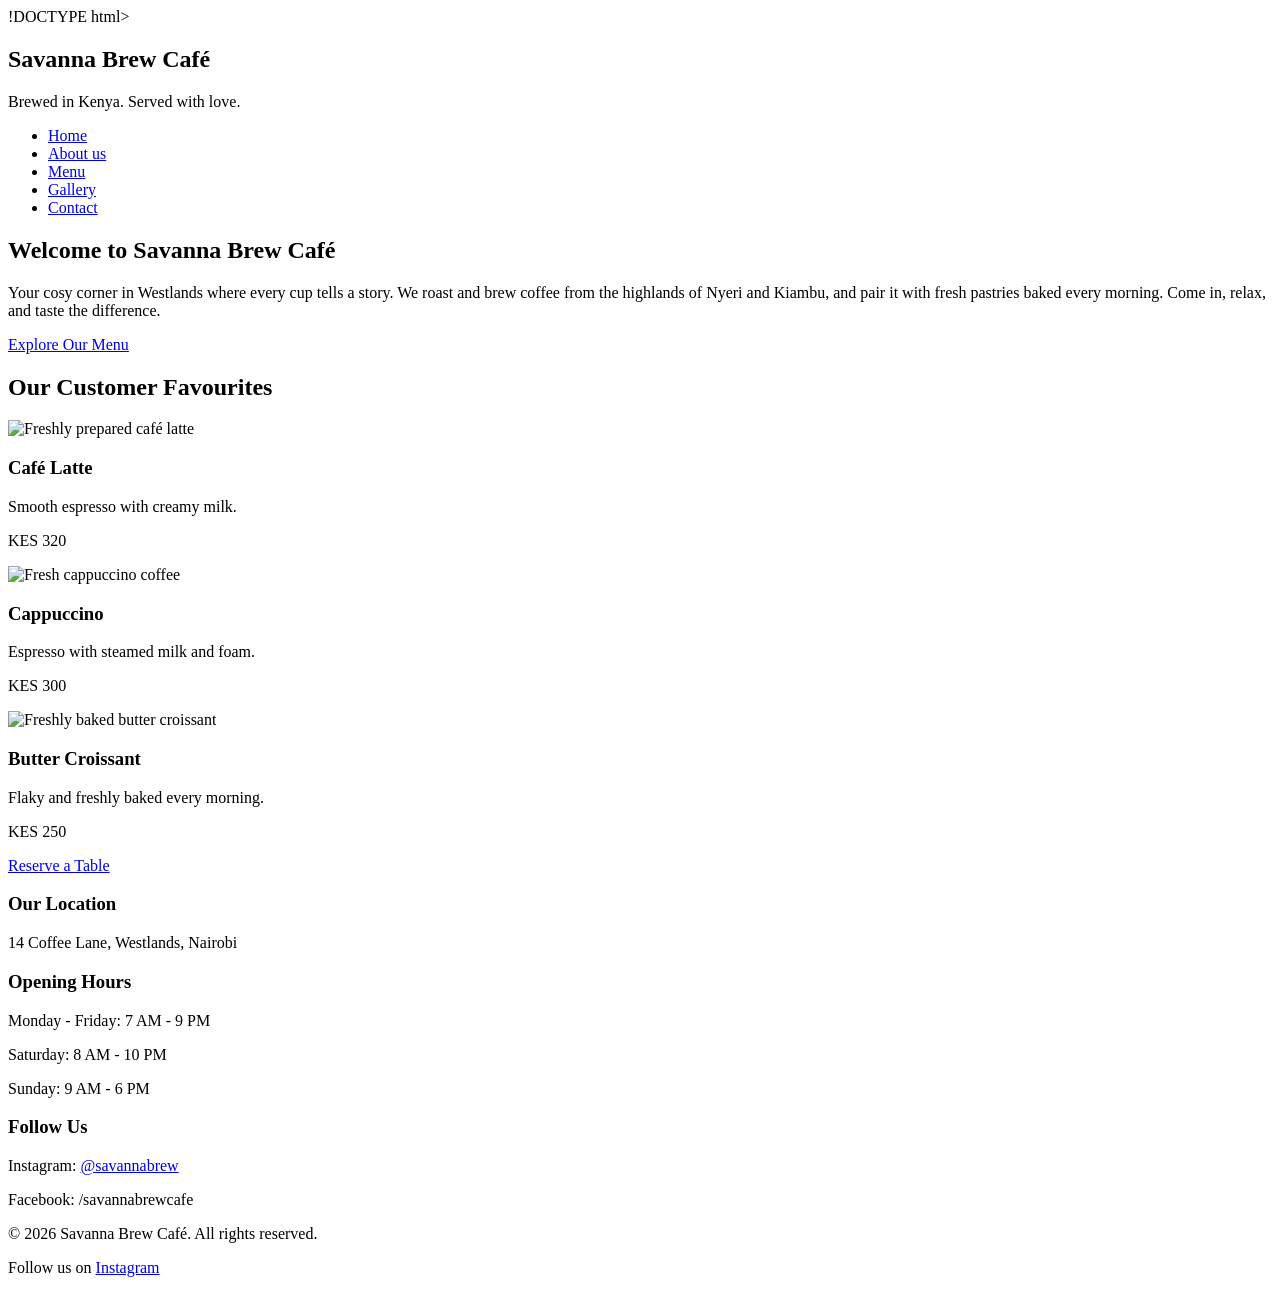
==== index.html @ 942cbcf4 "Add files via upload" ====
!DOCTYPE html>
<html lang="en">

<head>
    <meta charset="UTF-8">
    <meta name="viewport" content="width=device-width, initial-scale=1.0">

    <title>Home | Savanna Brew Café</title>

    <link rel="stylesheet" href="css/style.css">
</head>

<body>

    <!-- Header -->
    <header>
        <div class="logo">
            <h2>Savanna Brew Café</h2>
            <p>Brewed in Kenya. Served with love.</p>
        </div>

        <!-- Navigation -->
        <nav>
            <ul>
                <li><a href="index.html">Home</a></li>
                <li><a href="about.html" class="active">About us</a></li>
                <li><a href="menu.html">Menu</a></li>
                <li><a href="gallery.html">Gallery</a></li>
                <li><a href="contact.html">Contact</a></li>
            </ul>
        </nav>
    </header>

    <!-- Main Content -->
    <main>

        <!-- Hero Section -->
        <section class="hero">

            <div class="hero-content">

                <h1>Welcome to Savanna Brew Café</h1>

                <p>
                    Your cosy corner in Westlands where every cup tells a story.
                    We roast and brew coffee from the highlands of Nyeri and Kiambu,
                    and pair it with fresh pastries baked every morning.
                    Come in, relax, and taste the difference.
                </p>

                <a href="menu.html" class="btn">Explore Our Menu</a>

            </div>

        </section>

        <!-- Featured Section -->
        <section class="featured">

            <h2>Our Customer Favourites</h2>

            <div class="card-container">

                <article class="card">
                    <img src="images/gallery-1.jpg" alt="Freshly prepared café latte">
                    <h3>Café Latte</h3>
                    <p>Smooth espresso with creamy milk.</p>
                    <p>KES 320</p>
                </article>

                <article class="card">
                    <img src="images/gallery-2.jpg" alt="Fresh cappuccino coffee">
                    <h3>Cappuccino</h3>
                    <p>Espresso with steamed milk and foam.</p>
                    <p>KES 300</p>
                </article>

                <article class="card">
                    <img src="images/gallery-3.jpg" alt="Freshly baked butter croissant">
                    <h3>Butter Croissant</h3>
                    <p>Flaky and freshly baked every morning.</p>
                    <p>KES 250</p>
                </article>

            </div>

            <a href="contact.html" class="btn">Reserve a Table</a>

        </section>

    </main>

    <!-- Footer -->
    <footer>

        <div class="footer-container">

            <div>
                <h3>Our Location</h3>
                <p>14 Coffee Lane, Westlands, Nairobi</p>
            </div>

            <div>
                <h3>Opening Hours</h3>
                <p>Monday - Friday: 7 AM - 9 PM</p>
                <p>Saturday: 8 AM - 10 PM</p>
                <p>Sunday: 9 AM - 6 PM</p>
            </div>

           <div>
    <h3>Follow Us</h3>
    <p>
        Instagram:
        <a href="https://www.instagram.com/"
           target="_blank"
           rel="noopener noreferrer">@savannabrew</a>
    </p>
    <p>Facebook: /savannabrewcafe</p>
</div>

        </div>

        <p class="copyright">
            &copy; 2026 Savanna Brew Café. All rights reserved.
        </p>

    </footer>
    <p>
    Follow us on
    <a href="https://www.instagram.com/"
       target="_blank"
       rel="noopener noreferrer">Instagram</a>
</p>



</body>
</html>
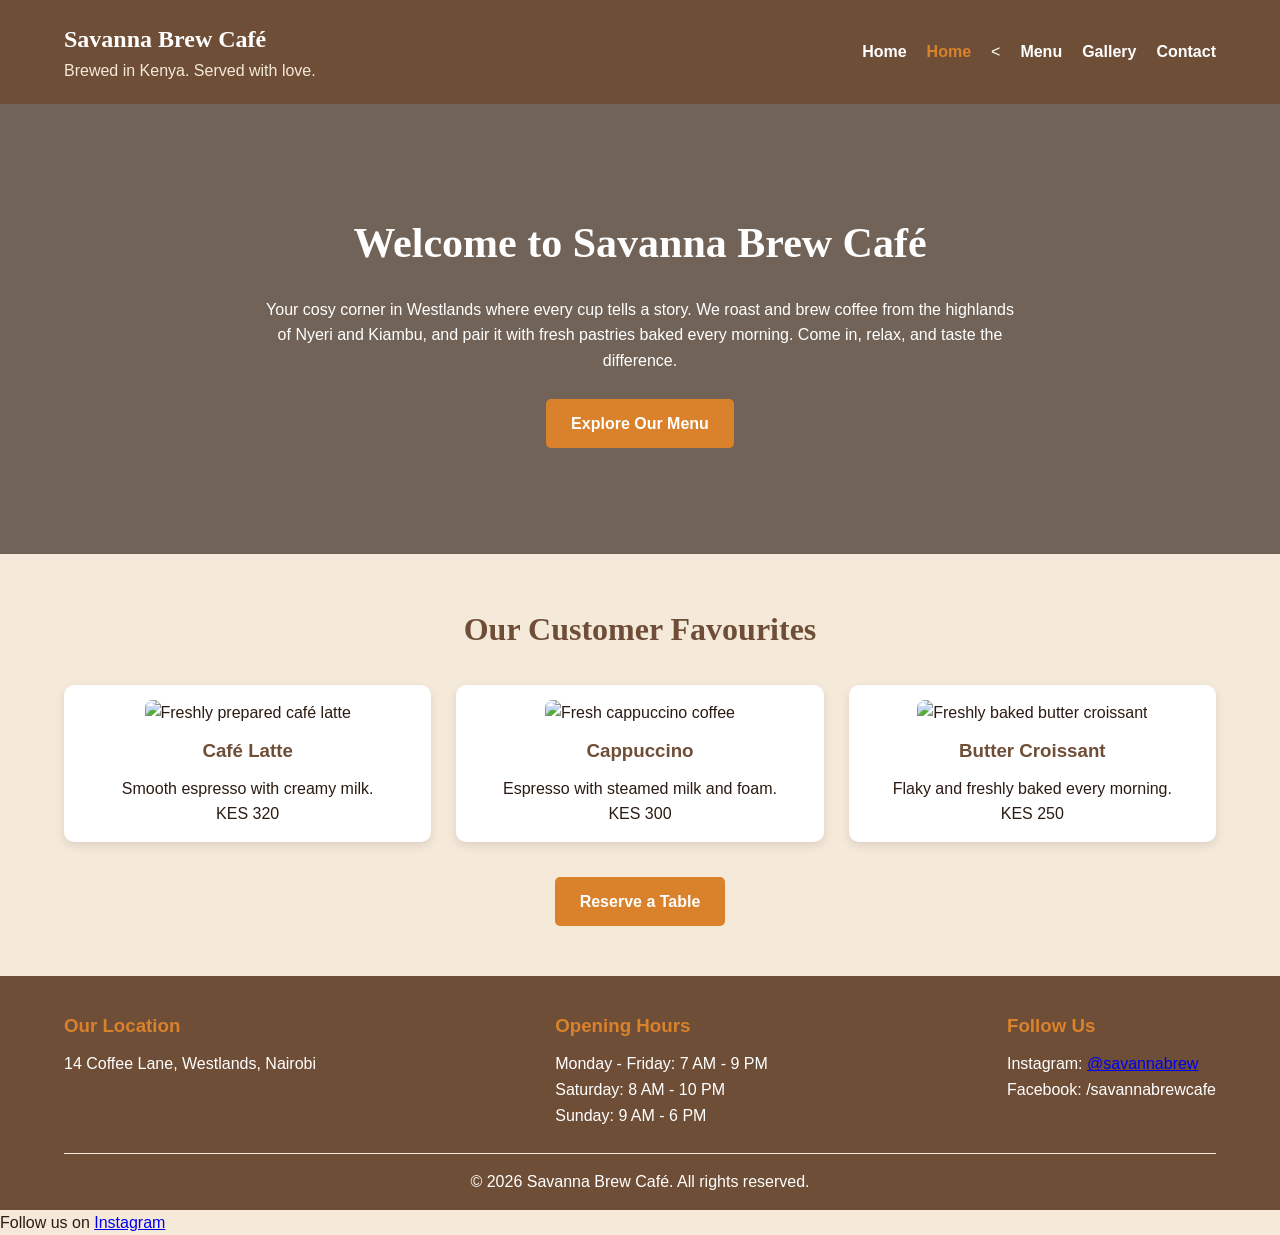
==== commit 317824e5: "Add files via upload" ====
--- a/index.html
+++ b/index.html
@@ -1,5 +1,5 @@
 
-!DOCTYPE html>
+<!DOCTYPE html>
 <html lang="en">
 
 <head>
@@ -24,7 +24,7 @@
         <nav>
             <ul>
                 <li><a href="index.html">Home</a></li>
-                <li><a href="about.html" class="active">About us</a></li>
+                <li><a href="about.html" class="active">Home</a></li><
                 <li><a href="menu.html">Menu</a></li>
                 <li><a href="gallery.html">Gallery</a></li>
                 <li><a href="contact.html">Contact</a></li>
--- a/css/style.css
+++ b/css/style.css
@@ -0,0 +1,669 @@
+/* GENERAL STYLING */
+
+:root {
+    --primary: #6F4E37;
+    --secondary: #F5E9DA;
+    --accent: #D9822B;
+    --dark: #2B1B12;
+    --white: #FFFFFF;
+}
+
+* {
+    margin: 0;
+    padding: 0;
+    box-sizing: border-box;
+}
+
+body {
+    font-family: Arial, sans-serif;
+    font-size: 16px;
+    line-height: 1.6;
+    color: var(--dark);
+    background-color: var(--secondary);
+}
+
+/* HEADER */
+
+header {
+    background-color: var(--primary);
+    color: var(--white);
+    padding: 20px 5%;
+    display: flex;
+    justify-content: space-between;
+    align-items: center;
+    flex-wrap: wrap;
+}
+
+.logo h2 {
+    font-family: Georgia, serif;
+}
+
+.logo p {
+    color: var(--secondary);
+}
+
+/* NAVIGATION */
+
+nav ul {
+    display: flex;
+    list-style: none;
+    gap: 20px;
+}
+
+nav a {
+    color: var(--white);
+    text-decoration: none;
+    font-weight: bold;
+    transition: 0.3s;
+}
+
+nav a:hover,
+nav a:focus,
+nav a.active {
+    color: var(--accent);
+}
+
+/* HERO SECTION */
+
+.hero {
+    min-height: 450px;
+    background:
+        linear-gradient(rgba(43, 27, 18, 0.65),
+        rgba(43, 27, 18, 0.65)),
+        url("../images/hero.jpg");
+
+    background-size: cover;
+    background-position: center;
+
+    display: flex;
+    align-items: center;
+    justify-content: center;
+    text-align: center;
+    padding: 40px 10%;
+    color: var(--white);
+}
+
+.hero-content {
+    max-width: 750px;
+}
+
+.hero h1 {
+    font-family: Georgia, serif;
+    font-size: 42px;
+    margin-bottom: 20px;
+}
+
+.hero p {
+    margin-bottom: 25px;
+}
+
+/* BUTTONS */
+
+.btn {
+    display: inline-block;
+    background-color: var(--accent);
+    color: var(--white);
+    padding: 12px 25px;
+    text-decoration: none;
+    border-radius: 5px;
+    font-weight: bold;
+    transition: 0.3s;
+}
+
+.btn:hover,
+.btn:focus {
+    background-color: var(--primary);
+    transform: translateY(-3px);
+}
+
+/* FEATURED SECTION */
+
+.featured {
+    text-align: center;
+    padding: 50px 5%;
+}
+
+.featured h2 {
+    font-family: Georgia, serif;
+    font-size: 32px;
+    margin-bottom: 30px;
+    color: var(--primary);
+}
+
+.card-container {
+    display: flex;
+    justify-content: center;
+    gap: 25px;
+    margin-bottom: 35px;
+}
+
+.card {
+    background-color: var(--white);
+    width: 32%;
+    padding: 15px;
+    border-radius: 10px;
+    box-shadow: 0 4px 10px rgba(0,0,0,0.1);
+    transition: 0.3s;
+}
+
+.card:hover {
+    transform: translateY(-8px);
+    box-shadow: 0 8px 18px rgba(0,0,0,0.2);
+}
+
+.card img {
+    width: 100%;
+    height: 200px;
+    object-fit: cover;
+    border-radius: 8px;
+}
+
+.card h3 {
+    color: var(--primary);
+    margin: 10px 0;
+}
+
+/* FOOTER */
+
+footer {
+    background-color: var(--primary);
+    color: var(--white);
+    padding: 35px 5% 15px;
+}
+
+.footer-container {
+    display: flex;
+    justify-content: space-between;
+    gap: 25px;
+    margin-bottom: 25px;
+}
+
+.footer-container h3 {
+    color: var(--accent);
+    margin-bottom: 10px;
+}
+
+.copyright {
+    text-align: center;
+    border-top: 1px solid var(--secondary);
+    padding-top: 15px;
+}
+
+/* RESPONSIVE DESIGN */
+
+@media (max-width: 768px) {
+
+    header {
+        flex-direction: column;
+        gap: 20px;
+        text-align: center;
+    }
+
+   nav ul {
+    display: flex;
+    list-style: none;
+    gap: 20px;
+}
+
+    .card-container {
+        flex-direction: column;
+    }
+
+    .card {
+        width: 100%;
+    }
+
+    .footer-container {
+        flex-direction: column;
+        text-align: center;
+    }
+
+    .hero h1 {
+        font-size: 30px;
+    }
+}
+/* ABOUT PAGE */
+
+.about-container {
+    display: flex;
+    align-items: center;
+    gap: 35px;
+    text-align: left;
+    margin-top: 30px;
+}
+
+.about-image {
+    flex: 1;
+}
+
+.about-image img {
+    width: 100%;
+    max-width: 450px;
+    border-radius: 15px;
+}
+
+.about-text {
+    flex: 1;
+}
+
+.about-text h2 {
+    color: var(--primary);
+    margin-bottom: 15px;
+}
+
+.about-text p {
+    margin-bottom: 15px;
+}
+
+blockquote {
+    background-color: var(--white);
+    border-left: 5px solid var(--accent);
+    padding: 25px;
+    font-style: italic;
+    max-width: 800px;
+    margin: auto;
+}
+
+/* ABOUT PAGE MOBILE DESIGN */
+
+@media (max-width: 768px) {
+
+    .about-container {
+        flex-direction: column;
+        text-align: center;
+    }
+
+}
+/* MENU PAGE */
+
+.menu-section {
+    padding: 50px 8%;
+    text-align: center;
+}
+
+.menu-section h1 {
+    color: var(--primary);
+    font-family: Georgia, serif;
+    font-size: 38px;
+    margin-bottom: 15px;
+}
+
+.menu-intro {
+    margin-bottom: 35px;
+}
+
+.menu-section h2 {
+    color: var(--primary);
+    margin: 35px 0 15px;
+    text-align: left;
+}
+
+.table-wrapper {
+    overflow-x: auto;
+    margin-bottom: 30px;
+}
+
+.menu-table {
+    width: 100%;
+    border-collapse: collapse;
+    background-color: var(--white);
+}
+
+.menu-table th {
+    background-color: var(--primary);
+    color: var(--white);
+    padding: 15px;
+    text-align: left;
+}
+
+.menu-table td {
+    padding: 14px;
+    border-bottom: 1px solid #ddd;
+    text-align: left;
+}
+
+.menu-table th:last-child,
+.menu-table td:last-child {
+    text-align: right;
+}
+
+.menu-table tbody tr:nth-child(even) {
+    background-color: var(--secondary);
+}
+
+.menu-table tbody tr:hover {
+    background-color: #f3d5b5;
+}/* MENU PAGE */
+
+.menu-section {
+    padding: 50px 8%;
+    text-align: center;
+}
+
+.menu-section h1 {
+    color: var(--primary);
+    font-family: Georgia, serif;
+    font-size: 38px;
+    margin-bottom: 15px;
+}
+
+.menu-intro {
+    margin-bottom: 35px;
+}
+
+.menu-section h2 {
+    color: var(--primary);
+    margin: 35px 0 15px;
+    text-align: left;
+}
+
+.table-wrapper {
+    overflow-x: auto;
+    margin-bottom: 30px;
+}
+
+.menu-table {
+    width: 100%;
+    border-collapse: collapse;
+    background-color: var(--white);
+}
+
+.menu-table th {
+    background-color: var(--primary);
+    color: var(--white);
+    padding: 15px;
+    text-align: left;
+}
+
+.menu-table td {
+    padding: 14px;
+    border-bottom: 1px solid #ddd;
+    text-align: left;
+}
+
+.menu-table th:last-child,
+.menu-table td:last-child {
+    text-align: right;
+}
+
+.menu-table tbody tr:nth-child(even) {
+    background-color: var(--secondary);
+}
+
+.menu-table tbody tr:hover {
+    background-color: #f3d5b5;
+}
+/* GALLERY PAGE */
+
+.gallery-section {
+    padding: 50px 5%;
+    text-align: center;
+}
+
+.gallery-section h1 {
+    color: var(--primary);
+    font-family: Georgia, serif;
+    font-size: 38px;
+    margin-bottom: 15px;
+}
+
+.gallery-section > p {
+    margin-bottom: 35px;
+}
+
+.gallery-grid {
+     display: grid;
+    grid-template-columns: repeat(4, 1fr);
+    gap: 20px;
+    max-width: 1100px;
+    margin: 0 auto;
+}
+
+.gallery-grid figure {
+    background-color: var(--white);
+    padding: 10px;
+    border-radius: 10px;
+    overflow: hidden;
+    box-shadow: 0 4px 10px rgba(0,0,0,0.1);
+}
+
+.gallery-grid img {
+    width: 100%;
+    height: 110px;
+    object-fit: cover;
+    border-radius: 8px;
+    transition: transform 0.4s;
+}
+  
+
+.gallery-grid figure:hover img {
+    transform: scale(1.08);
+}
+
+.gallery-grid figcaption {
+    padding: 12px;
+    color: var(--primary);
+    font-weight: bold;
+}
+
+/* TABLET */
+
+@media (max-width: 992px) {
+    .gallery-grid {
+        grid-template-columns: repeat(2, 1fr);
+    }
+}
+
+/* MOBILE */
+
+@media (max-width: 768px) {
+    .gallery-grid {
+        grid-template-columns: 1fr;
+    }
+}
+/* CONTACT PAGE */
+
+.contact-section {
+    padding: 50px 6%;
+}
+
+.contact-section h1 {
+    text-align: center;
+    color: var(--primary);
+    font-family: Georgia, serif;
+    font-size: 36px;
+    margin-bottom: 15px;
+}
+
+.contact-section > p {
+    text-align: center;
+    margin-bottom: 35px;
+}
+
+.contact-container {
+    display: grid;
+    grid-template-columns: 1fr 1fr;
+    gap: 40px;
+    align-items: start;
+}
+
+.contact-info,
+.reservation-form {
+    background-color: var(--white);
+    padding: 25px;
+    border-radius: 10px;
+    box-shadow: 0 4px 10px rgba(0,0,0,0.1);
+}
+
+.contact-info h2,
+.reservation-form h2 {
+    color: var(--primary);
+    margin-bottom: 20px;
+}
+
+.contact-info p {
+    margin-bottom: 15px;
+}
+
+.hours-table {
+    width: 100%;
+    border-collapse: collapse;
+}
+
+.hours-table th {
+    background-color: var(--primary);
+    color: var(--white);
+    padding: 12px;
+}
+
+.hours-table td {
+    padding: 12px;
+    border-bottom: 1px solid #ddd;
+}
+
+.reservation-form label {
+    display: block;
+    margin: 12px 0 5px;
+    font-weight: bold;
+}
+
+.reservation-form input,
+.reservation-form select,
+.reservation-form textarea {
+    width: 100%;
+    padding: 12px;
+    border: 1px solid #ccc;
+    border-radius: 5px;
+    font-size: 16px;
+}
+
+.reservation-form input:focus,
+.reservation-form select:focus,
+.reservation-form textarea:focus {
+    outline: 2px solid var(--accent);
+}
+
+.reservation-form fieldset {
+    margin: 20px 0;
+    padding: 15px;
+    border: 1px solid var(--primary);
+}
+
+.reservation-form fieldset label {
+    display: inline-block;
+    margin-right: 15px;
+}
+
+.reservation-form fieldset input {
+    width: auto;
+}
+
+.reservation-form button {
+    border: none;
+    margin-top: 20px;
+    cursor: pointer;
+}
+
+/* MOBILE CONTACT DESIGN */
+
+@media (max-width: 768px) {
+
+    .contact-container {
+        grid-template-columns: 1fr;
+    }
+
+}
+/* GALLERY SIZE ADJUSTMENT */
+
+.gallery-section .gallery-grid {
+    max-width: 900px;
+    margin: 0 auto;
+    display: grid;
+    grid-template-columns: repeat(4, 1fr);
+    gap: 15px;
+}
+
+.gallery-section .gallery-grid figure {
+    max-width: 210px;
+    margin: 0 auto;
+}
+
+.gallery-section .gallery-grid img {
+    width: 100%;
+    height: 130px;
+    object-fit: cover;
+    display: block;
+}
+
+@media (max-width: 992px) {
+    .gallery-section .gallery-grid {
+        grid-template-columns: repeat(2, 1fr);
+    }
+}
+
+@media (max-width: 768px) {
+    .gallery-section .gallery-grid {
+        grid-template-columns: 1fr;
+    }
+}
+/* FINAL GALLERY IMAGE SIZE */
+
+.gallery-section .gallery-grid figure {
+    width: 160px !important;
+    max-width: 160px !important;
+    margin: 0 auto !important;
+    padding: 6px !important;
+}
+
+.gallery-section .gallery-grid img {
+    width: 148px !important;
+    height: 110px !important;
+    object-fit: cover !important;
+    display: block;
+}
+
+.gallery-section .gallery-grid {
+    max-width: 750px;
+    margin: 0 auto;
+    justify-items: center;
+    gap: 15px;
+}
+/* FIX GALLERY IMAGE SIZES */
+.gallery-grid {
+    display: grid;
+    grid-template-columns: repeat(4, 1fr);
+    gap: 20px;
+}
+
+.gallery-grid figure {
+    width: 100%;
+    margin: 0;
+    overflow: hidden;
+}
+
+.gallery-grid img {
+    display: block;
+    width: 100% !important;
+    height: 180px !important;
+    object-fit: cover;
+    border-radius: 8px;
+}
+
+@media (max-width: 768px) {
+    .gallery-grid {
+        grid-template-columns: repeat(2, 1fr);
+    }
+}
+
+@media (max-width: 480px) {
+    .gallery-grid {
+        grid-template-columns: 1fr;
+    }
+}
+nav ul li a {
+    transition: color 0.3s ease;
+}
+
+nav ul li a:hover {
+    color: var(--accent);
+}
